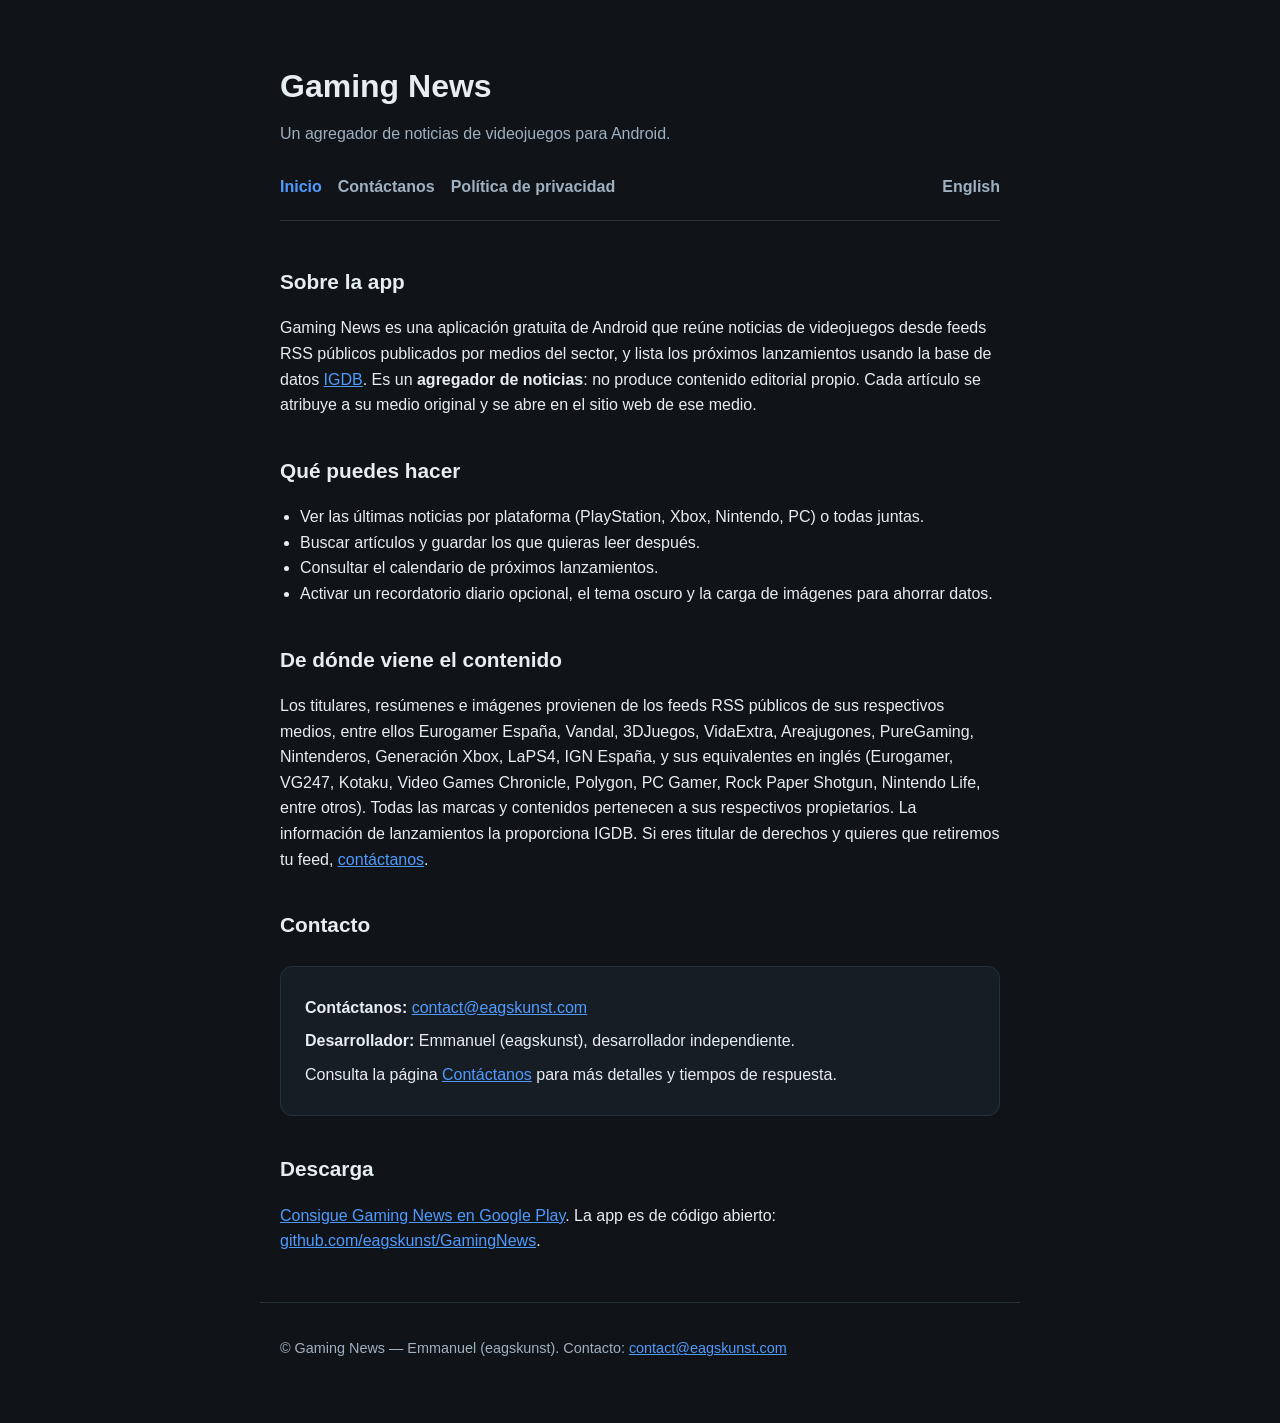
==== docs/es/index.html @ bab7d5e6 "Add contact website and in-app About & contact section Co-Authored-By: Devin AI <158243242+devin-ai-" ====
<!DOCTYPE html>
<html lang="es">
<head>
    <meta charset="utf-8">
    <meta name="viewport" content="width=device-width, initial-scale=1">
    <title>Gaming News — Agregador de noticias de videojuegos para Android</title>
    <meta name="description" content="Gaming News es una app de Android que agrega noticias de videojuegos desde feeds RSS públicos y muestra los próximos lanzamientos. Contacto: contact@eagskunst.com.">
    <link rel="canonical" href="https://eagskunst.github.io/GamingNews/es/">
    <link rel="stylesheet" href="../assets/styles.css">
</head>
<body>
<header>
    <h1>Gaming News</h1>
    <p class="tagline">Un agregador de noticias de videojuegos para Android.</p>
    <nav>
        <a href="index.html" aria-current="page">Inicio</a>
        <a href="contact.html">Contáctanos</a>
        <a href="privacy.html">Política de privacidad</a>
        <a class="lang-switch" href="../index.html">English</a>
    </nav>
</header>

<main>
    <h2>Sobre la app</h2>
    <p>
        Gaming News es una aplicación gratuita de Android que reúne noticias de videojuegos desde feeds RSS
        públicos publicados por medios del sector, y lista los próximos lanzamientos usando la base de datos
        <a href="https://www.igdb.com/" rel="noopener">IGDB</a>. Es un
        <strong>agregador de noticias</strong>: no produce contenido editorial propio. Cada artículo se
        atribuye a su medio original y se abre en el sitio web de ese medio.
    </p>

    <h2>Qué puedes hacer</h2>
    <ul>
        <li>Ver las últimas noticias por plataforma (PlayStation, Xbox, Nintendo, PC) o todas juntas.</li>
        <li>Buscar artículos y guardar los que quieras leer después.</li>
        <li>Consultar el calendario de próximos lanzamientos.</li>
        <li>Activar un recordatorio diario opcional, el tema oscuro y la carga de imágenes para ahorrar datos.</li>
    </ul>

    <h2>De dónde viene el contenido</h2>
    <p>
        Los titulares, resúmenes e imágenes provienen de los feeds RSS públicos de sus respectivos medios,
        entre ellos Eurogamer España, Vandal, 3DJuegos, VidaExtra, Areajugones, PureGaming, Nintenderos,
        Generación Xbox, LaPS4, IGN España, y sus equivalentes en inglés (Eurogamer, VG247, Kotaku,
        Video Games Chronicle, Polygon, PC Gamer, Rock Paper Shotgun, Nintendo Life, entre otros).
        Todas las marcas y contenidos pertenecen a sus respectivos propietarios. La información de
        lanzamientos la proporciona IGDB. Si eres titular de derechos y quieres que retiremos tu feed,
        <a href="contact.html">contáctanos</a>.
    </p>

    <h2>Contacto</h2>
    <div class="card">
        <p><strong>Contáctanos:</strong> <a href="mailto:contact@eagskunst.com">contact@eagskunst.com</a></p>
        <p><strong>Desarrollador:</strong> Emmanuel (eagskunst), desarrollador independiente.</p>
        <p>Consulta la página <a href="contact.html">Contáctanos</a> para más detalles y tiempos de respuesta.</p>
    </div>

    <h2>Descarga</h2>
    <p>
        <a href="https://play.google.com/store/apps/details?id=com.eagskunst.emmanuel.gamingnews" rel="noopener">Consigue Gaming News en Google Play</a>.
        La app es de código abierto: <a href="https://github.com/eagskunst/GamingNews" rel="noopener">github.com/eagskunst/GamingNews</a>.
    </p>
</main>

<footer>
    <p>© Gaming News — Emmanuel (eagskunst). Contacto: <a href="mailto:contact@eagskunst.com">contact@eagskunst.com</a></p>
</footer>
</body>
</html>
---- docs/assets/styles.css ----
:root {
    --bg: #101418;
    --surface: #171d24;
    --border: #263039;
    --text: #e6edf3;
    --muted: #9fb0c0;
    --accent: #4f9bff;
}

* {
    box-sizing: border-box;
}

body {
    margin: 0;
    background: var(--bg);
    color: var(--text);
    font-family: -apple-system, BlinkMacSystemFont, "Segoe UI", Roboto, Helvetica, Arial, sans-serif;
    line-height: 1.6;
}

header,
main,
footer {
    max-width: 760px;
    margin: 0 auto;
    padding: 0 20px;
}

header {
    padding-top: 40px;
    padding-bottom: 8px;
}

nav {
    display: flex;
    flex-wrap: wrap;
    gap: 16px;
    padding: 12px 0 20px;
    border-bottom: 1px solid var(--border);
}

nav a {
    color: var(--muted);
    text-decoration: none;
    font-weight: 600;
}

nav a:hover,
nav a[aria-current="page"] {
    color: var(--accent);
}

h1 {
    font-size: 2rem;
    margin-bottom: 8px;
}

h2 {
    margin-top: 36px;
    font-size: 1.3rem;
}

a {
    color: var(--accent);
}

.tagline {
    color: var(--muted);
    margin-top: 0;
}

.card {
    background: var(--surface);
    border: 1px solid var(--border);
    border-radius: 12px;
    padding: 20px 24px;
    margin: 24px 0;
}

.card p {
    margin: 8px 0;
}

ul {
    padding-left: 20px;
}

footer {
    color: var(--muted);
    font-size: 0.9rem;
    border-top: 1px solid var(--border);
    margin-top: 48px;
    padding-top: 20px;
    padding-bottom: 48px;
}

.lang-switch {
    margin-left: auto;
}
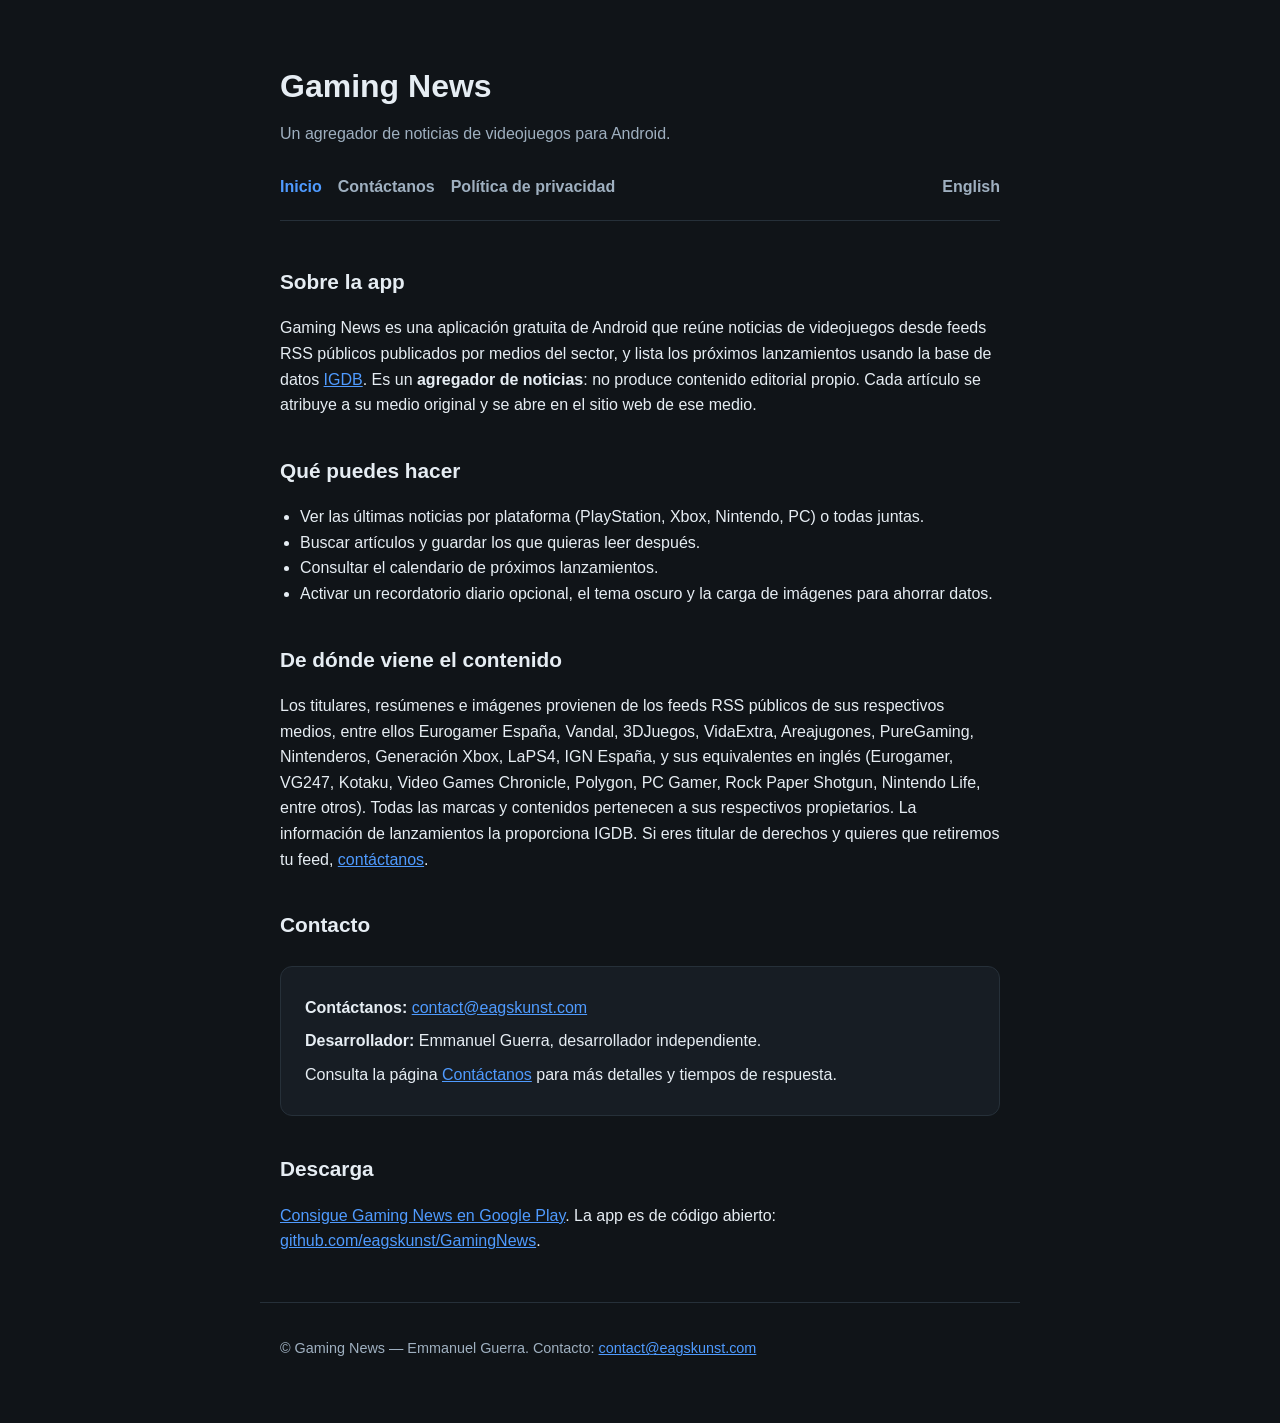
==== commit f4195afc: "Use developer legal name in site and app strings Co-Authored-By: Devin AI <158243242+devin-ai-integr" ====
--- a/docs/es/index.html
+++ b/docs/es/index.html
@@ -52,7 +52,7 @@
     <h2>Contacto</h2>
     <div class="card">
         <p><strong>Contáctanos:</strong> <a href="mailto:contact@eagskunst.com">contact@eagskunst.com</a></p>
-        <p><strong>Desarrollador:</strong> Emmanuel (eagskunst), desarrollador independiente.</p>
+        <p><strong>Desarrollador:</strong> Emmanuel Guerra, desarrollador independiente.</p>
         <p>Consulta la página <a href="contact.html">Contáctanos</a> para más detalles y tiempos de respuesta.</p>
     </div>
 
@@ -64,7 +64,7 @@
 </main>
 
 <footer>
-    <p>© Gaming News — Emmanuel (eagskunst). Contacto: <a href="mailto:contact@eagskunst.com">contact@eagskunst.com</a></p>
+    <p>© Gaming News — Emmanuel Guerra. Contacto: <a href="mailto:contact@eagskunst.com">contact@eagskunst.com</a></p>
 </footer>
 </body>
 </html>
